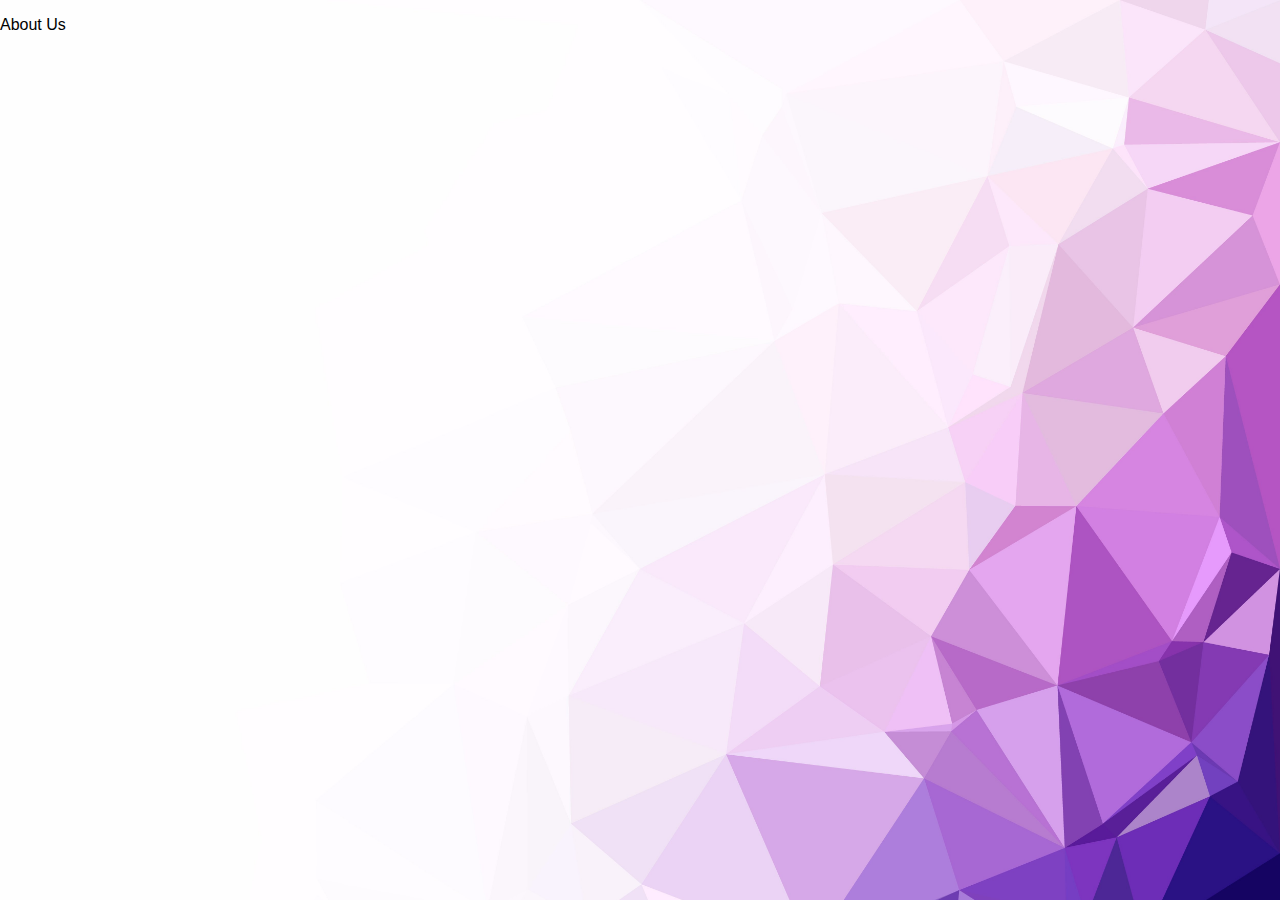
==== about.html @ 12bcd08e "Update with Taran's work and make the tabs and images work" ====
<!DOCTYPE html>
<html lang="en" dir="ltr">
  <head>
    <meta charset="utf-8">
    <title>About</title>
    <script src="common.js"></script>
    <link rel="stylesheet" href="style.css">
  </head>
  <body>
<p> About Us </p>
  </body>
</html>
---- style.css ----
@import "https://use.fontawesome.com/releases/v5.5.0/css/all.css";
body{
  margin: 0;
  padding: 0;
  font-family: sans-serif;
  background: url(backimg1.png) no-repeat;
  background-size: cover;
}
.login-box{
  width: 280px;
  position: absolute;
  top: 50%;
  left: 50%;
  transform: translate(-50%,-50%);
  color: black;
}
.login-box h1{
  float: left;
  font-size: 40px;
  border-bottom: 6px solid #9932CD;
  margin-bottom: 50px;
  padding: 13px 0;
}
.textbox{
  width: 100%;
  overflow: hidden;
  font-size: 20px;
  padding: 8px 0;
  margin: 8px 0;
  border-bottom: 1px solid #9932CD;
}
.textbox i{
  width: 26px;
  float: left;
  text-align: center;
}
.textbox input{
  border: none;
  outline: none;
  background: none;
  color: black;
  font-size: 18px;
  width: 80%;
  float: left;
  margin: 0 10px;
}
.btn{
  width: 100%;
  background: none;
  border: 2px solid #9932CD;
  color: black;
  padding: 5px;
  font-size: 18px;
  cursor: pointer;
  margin: 12px 0;
}

.tabs {
  display: flex;
  justify-content: space-around;
}
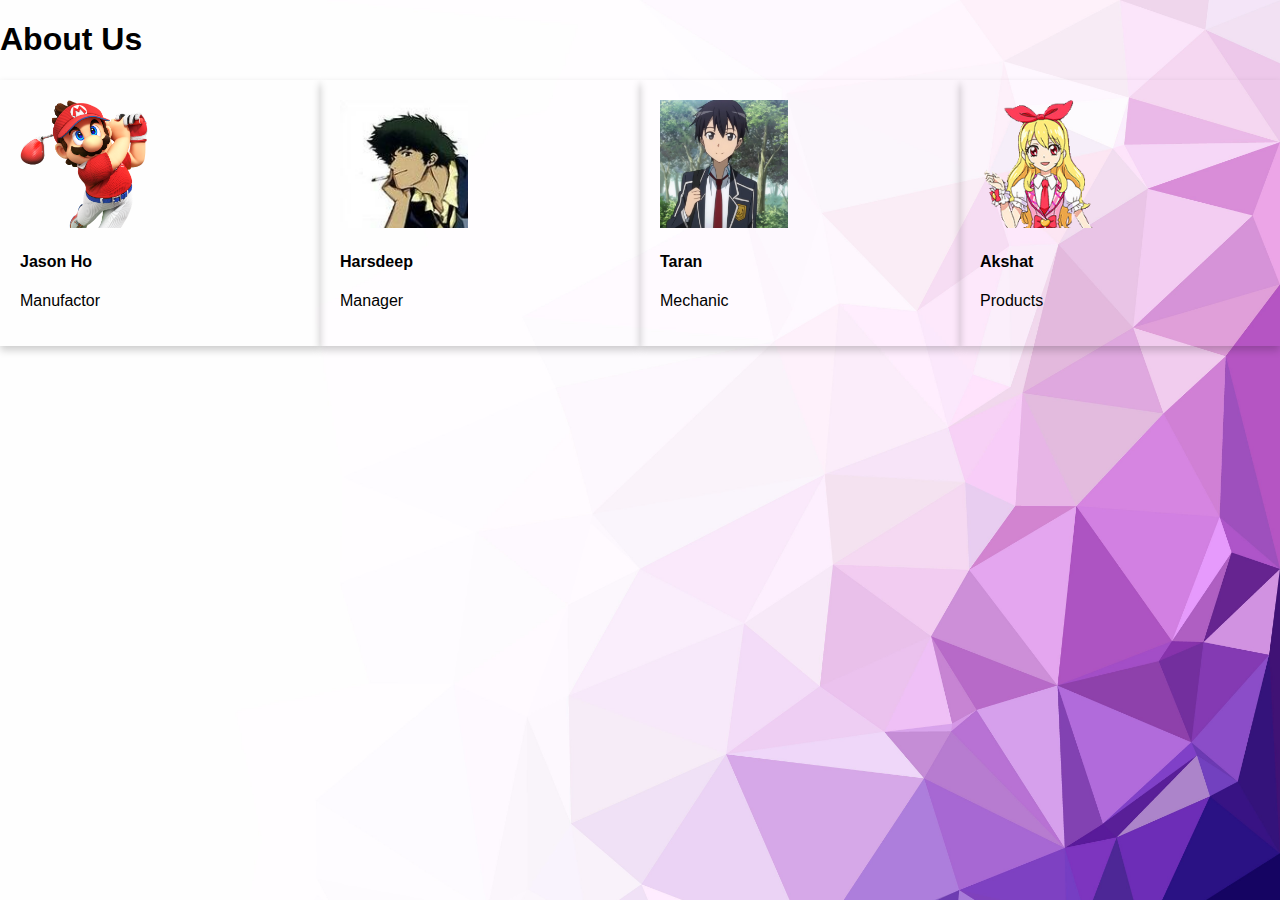
==== commit b3ceeb1f: "Updated info on About Us" ====
--- a/about.html
+++ b/about.html
@@ -7,6 +7,36 @@
     <link rel="stylesheet" href="style.css">
   </head>
   <body>
-<p> About Us </p>
+<h1> About Us </h1>
+<div class="cards">
+  <div class="card">
+    <div class="container">
+    <img src="jason_profilepicture.png" alt="Avatar" width=128px height=128px>
+      <h4>Jason Ho</h4>
+      <p>Manufactor</p>
+    </div>
+  </div>
+  <div class="card">
+    <div class="container">
+    <img src="harsh_profilepicture.jpg" alt="Avatar" width=128px height=128px>
+      <h4>Harsdeep</h4>
+      <p>Manager</p>
+    </div>
+  </div>
+  <div class="card">
+    <div class="container">
+    <img src="Taran_profilepicture.png" alt="Avatar" width=128px height=128px>
+      <h4>Taran</h4>
+      <p>Mechanic</p>
+    </div>
+  </div>
+  <div class="card">
+    <div class="container">
+    <img src="akshat_profilepicture.png" alt="Avatar" width=128px height=128px>
+      <h4>Akshat</h4>
+      <p>Products</p>
+    </div>
+  </div>
+</div>
   </body>
 </html>
--- a/style.css
+++ b/style.css
@@ -58,4 +58,19 @@
 .tabs {
   display: flex;
   justify-content: space-around;
+}
+
+.card {
+  box-shadow: 0 4px 8px 0 rgba(0,0,0,0.2);
+  transition: 0.3s;
+  width: 40%;
+  padding: 20px 20px;
+}
+
+.card:hover {
+  box-shadow: 0 8px 16px 0 rgba(0,0,0,0.2);
+}
+
+.cards {
+  display: flex;
 }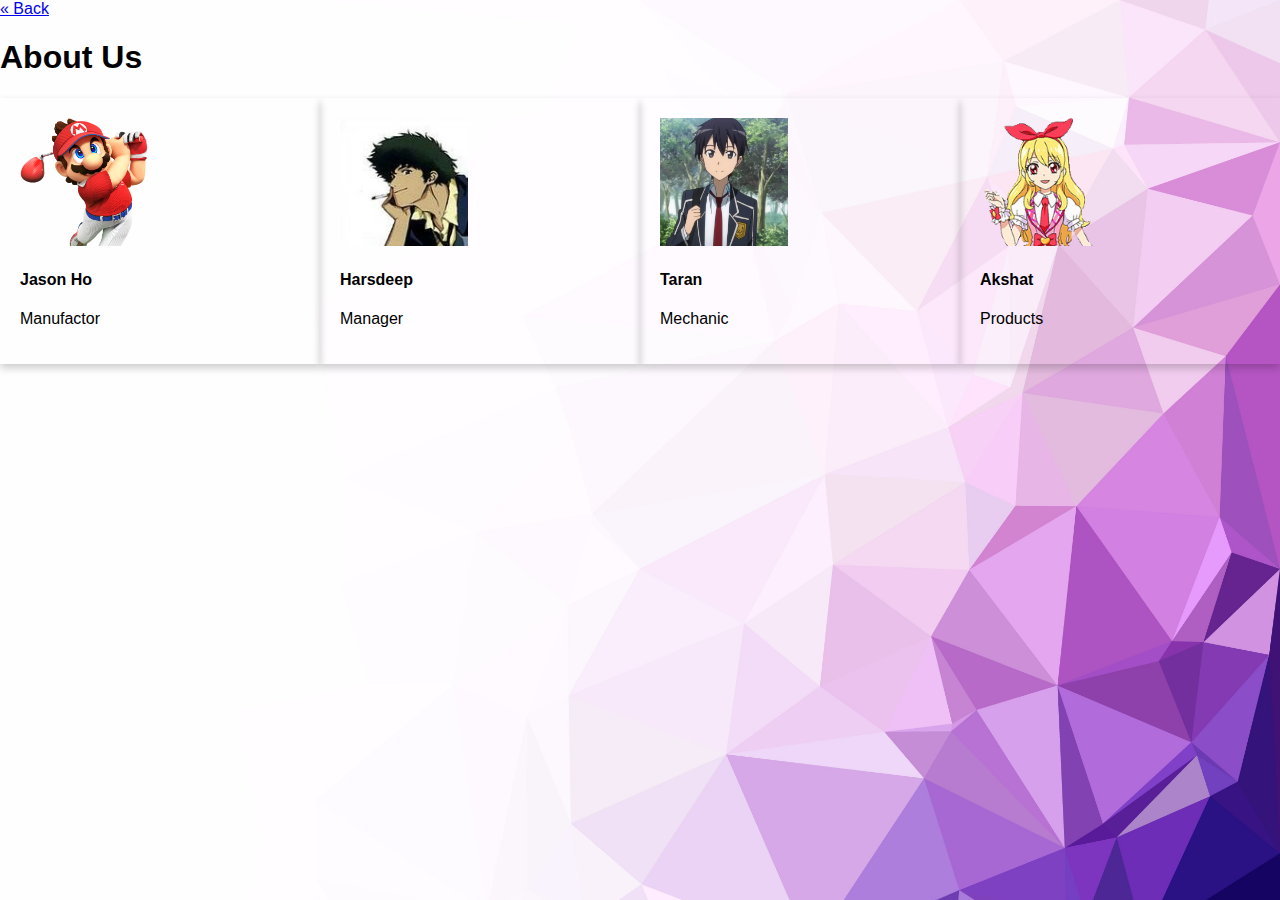
==== commit 991c1253: "Added <br> breaks to home, and the back button" ====
--- a/about.html
+++ b/about.html
@@ -7,6 +7,7 @@
     <link rel="stylesheet" href="style.css">
   </head>
   <body>
+    <a href="home.html" class="previous">&laquo; Back</a>
 <h1> About Us </h1>
 <div class="cards">
   <div class="card">
--- a/style.css
+++ b/style.css
@@ -54,23 +54,19 @@
   cursor: pointer;
   margin: 12px 0;
 }
-
 .tabs {
   display: flex;
   justify-content: space-around;
 }
-
 .card {
   box-shadow: 0 4px 8px 0 rgba(0,0,0,0.2);
   transition: 0.3s;
   width: 40%;
   padding: 20px 20px;
 }
-
 .card:hover {
   box-shadow: 0 8px 16px 0 rgba(0,0,0,0.2);
 }
-
 .cards {
   display: flex;
 }